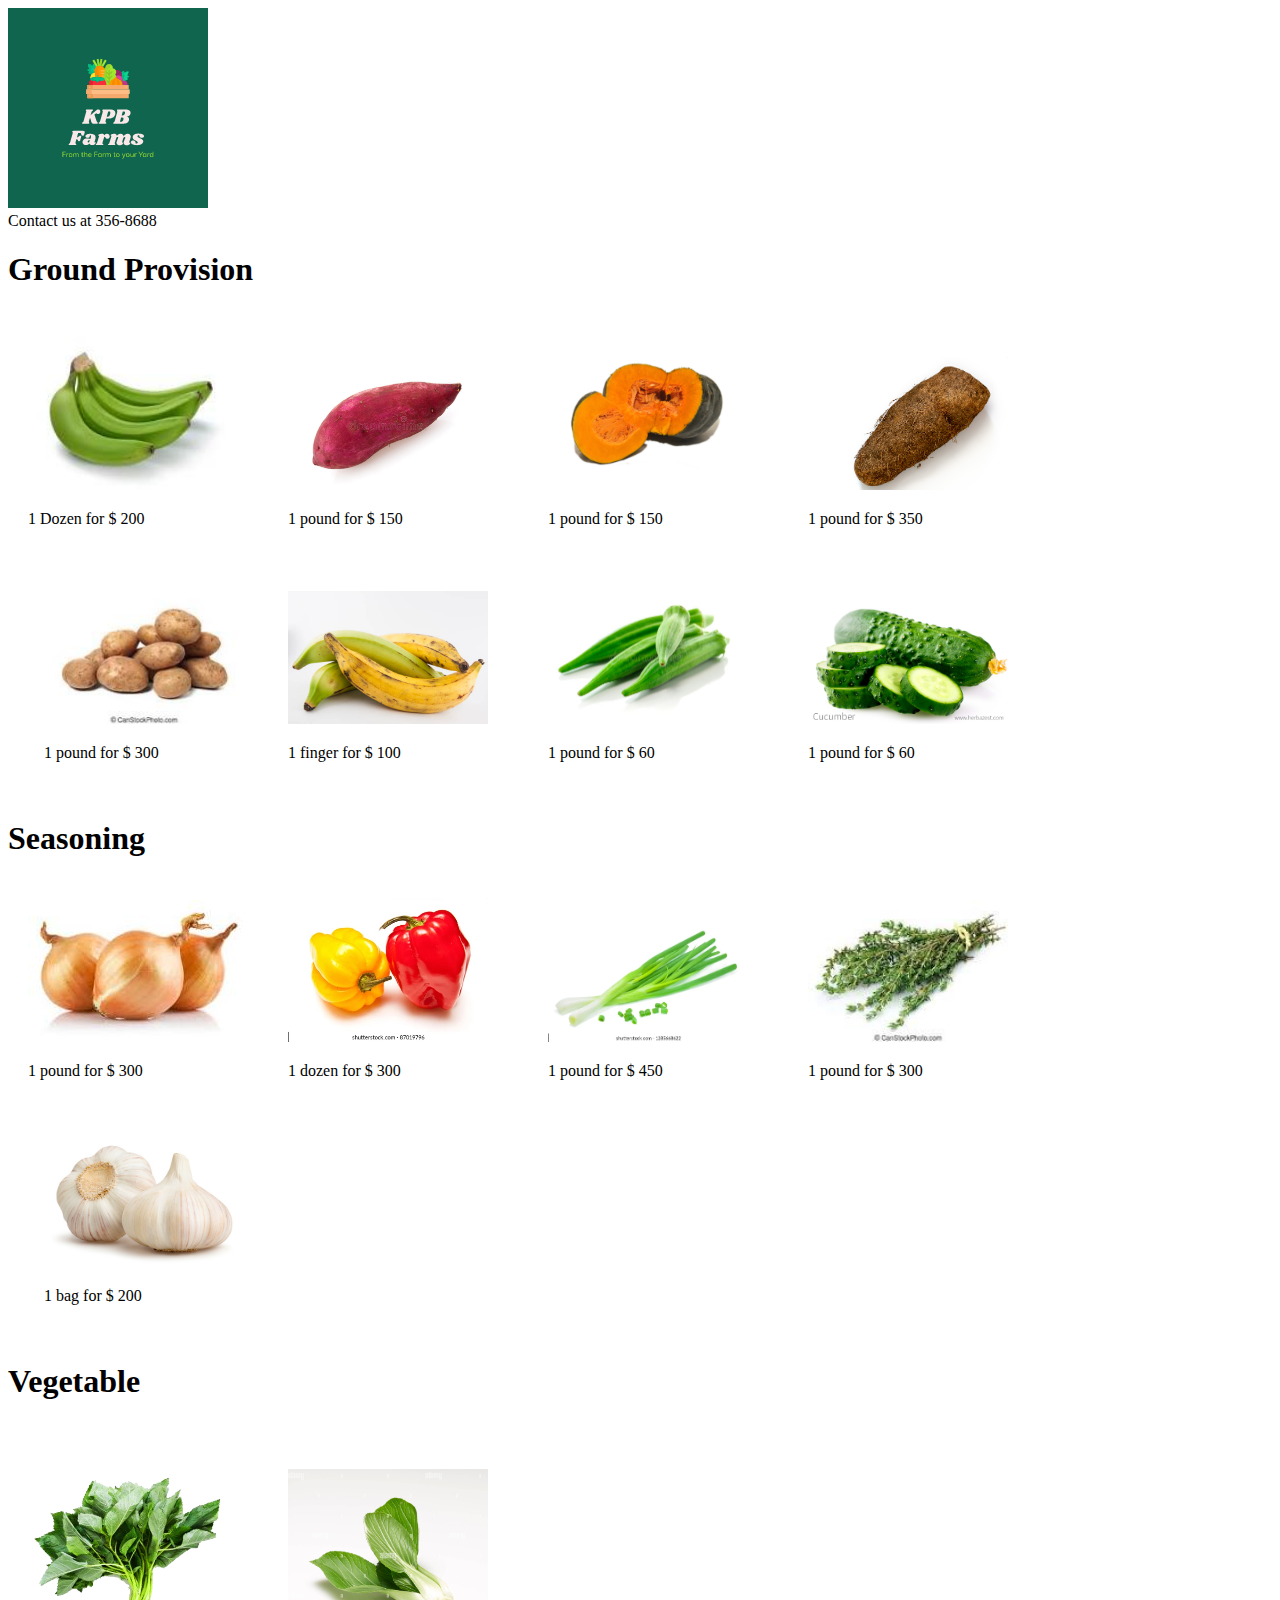
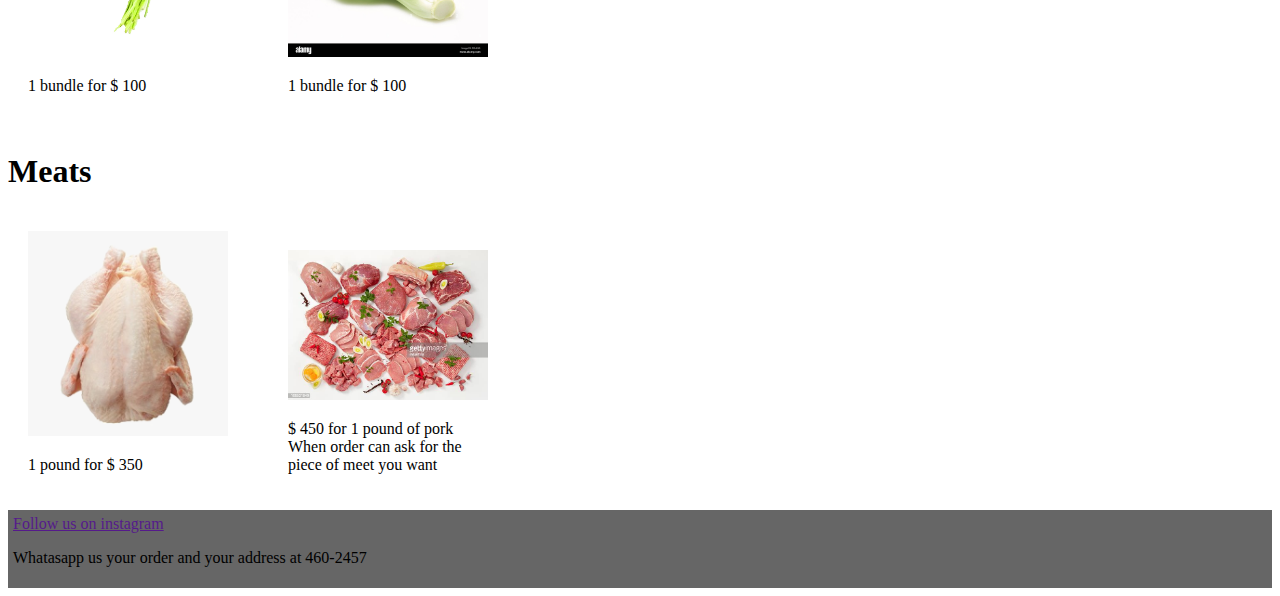
==== web.html @ 059b8197 "Add files via upload" ====
<!DOCTYPE html>
<html>
  <head>
    <title>KPB Farm</title>

    <meta charset="UTF-8" />

    <meta
      name="description"
      content="This show the produce sold by New Vision farm"
    />

    <link rel="icon" href="icon/KPB Farms.png" />

    <link rel="stylesheet" href="styles/web.css" />

    <link rel="stylesheet" href="styles/header.css" />

    <link rel="stylesheet" href="styles/general.csss" />
  </head>
  <body>
      <div class="header">
          <a class="logo"><img src="icon/KPB Farms.png" alt=""></a>
          <div class="header-right">
              Contact us at 356-8688
          </div>
      </div>
  <section>   

      <h1>Ground Provision</h1>
    <div class="green-banana">
      <img class="green-banana-picture" src="Picture/green banana.png" alt="" />
      <p class="price"> 1 Dozen for &#36 200</p>
    </div>

    <div class="potato">
      <img class="potato-picture" src="Picture/sweet-potato.png" alt="" />
      <p class="price"> 1 pound for &#36 150</p>
    </div>

    <div class="pumpkin">
      <img class="pumpkin-picture" src="Picture/pumpkin.png" alt="" />
      <p class="price"> 1 pound for &#36 150</p>
    </div>

    <div class="yam">
      <img class="yellow-yam-picture" src="Picture/yellow-yam.png" alt="" />
      <p class="price"> 1 pound for &#36 350</p>
    </div>

    <div class="irish">
      <img class="irish-picture" src="Picture/irish.png" alt="" />
      <p class="price"> 1 pound for &#36 300</p>
    </div>   

    <div class="plantain">
      <img class="plantain-picture" src="Picture/plantain.png" alt="" />
      <p class="price"> 1 finger for &#36 100</p>
    </div>  

    <div class="okra">
      <img class="okra-picture" src="Picture/okra.jpg" alt="" />
      <p class="price"> 1 pound for &#36 60</p>
    </div>    
    
    <div class="cucumber">
      <img class="cucumber-picture" src="Picture/cucumber.png" alt="" />
      <p class="price"> 1 pound for &#36 60</p>
    </div> 

    <h1>Seasoning</h1>

  <div class="onion">
    <img class="onion-picture" src="Picture/onion.png" alt="" />
    <p class="price"> 1 pound for &#36 300</p>
  </div>

  <div class="peper">
    <img class="pepper-picture" src="Picture/scotch bonnet.webp" alt="" />
    <p class="price"> 1 dozen for &#36 300</p>
  </div>

  <div class="esc">
    <img class="escallion-picture" src="Picture/escallion.png" alt="" />
    <p class="price"> 1 pound for &#36 450</p>
  </div>

  <div class="thyme">
    <img class="thyme-picture" src="Picture/thyme.png" alt="" />
    <p class="price"> 1 pound for &#36 300</p>
  </div>

  <div class="garlic">
    <img class="garlic-picture" src="Picture/garlic.png" alt="" />
    <p class="price"> 1 bag for &#36 200</p>
  </div>

    <h1>Vegetable</h1>

    <div class="callaloo">
      <img class="callaloo-picture" src="Picture/callaloo.png" alt="" />
      <p class="price"> 1 bundle for &#36 100</p>
    </div>    

    <div class="pak-choi">
      <img class="pak-choi-picture" src="Picture/pak choi.png" alt="" />
      <p class="price"> 1 bundle for &#36 100</p>
    </div>

    <h1>Meats</h1>

    <div class="chicken">
      <img class="chicken-picture" src="Picture/chicken.png" alt="" />
      <p class="price"> 1 pound for &#36 350</p>
    </div>     

    <div class="pork">
      <img class="pork-picture" src="Picture/pork.png" alt="" />
      <p class="price">  &#36 450 for 1 pound of pork <br/> When order can ask for the piece of meet you want</p>
    </div> 
    
    <div class="footer-container">
      <div class="footer">
        <div class="footer header footer 1">
           <a href="">Follow us on instagram</a>
          <p>Whatasapp us your order and your address at 460-2457</p>
        </div>
      </div>
    </div>

  </section>

  </body>
</html>
---- styles/web.css ----
.green-banana,
.plantain {
  width: 200px;
  margin-top: 100 px;
  display: inline-block;
  padding: 20px;
}

.yam,
.potato,
.pumpkin,
.irish,
.okra,
.cucumber {
  width: 200px;
  margin-top: 100 px;
  display: inline-block;
  padding: 20px;
  margin-left: 16px;
  size: 20 px;
}

.onion,
.callaloo,
.chicken {
  width: 200px;
  margin-top: 100 px;
  display: inline-block;
  padding: 20px;
}

.peper,
.thyme,
.esc,
.garlic,
.pork {
  width: 200px;
  margin-top: 100 px;
  display: inline-block;
  padding: 20px;
  margin-left: 16px;
  size: 20 px;
}

.pak-choi {
  width: 200px;
  margin-top: 100 px;
  display: inline-block;
  padding: 20px;
  margin-left: 16px;
  size: 20 px;
}

.potato-picture,
.yellow-yam-picture,
.onion,
.pumpkin-picture,
.irish-picture,
.plantain-picture,
.green-banana-picture,
.pepper-picture,
.escallion-picture,
.thyme-picture,
.garlic-picture,
.callaloo-picture,
.okra-picture,
.cucumber-picture,
.pak-choi-picture,
.chicken-picture,
.pork-picture {
  width: 200px;
  height: 200 px;
}
---- styles/header.css ----
header {
  background-color: #666;
  padding: 5px;
  text-align: left;
  font-size: 15px;
  color: white;
  border: 2px solid black;
}
.footer-container {
  background-color: #666;
  padding: 5px;
}
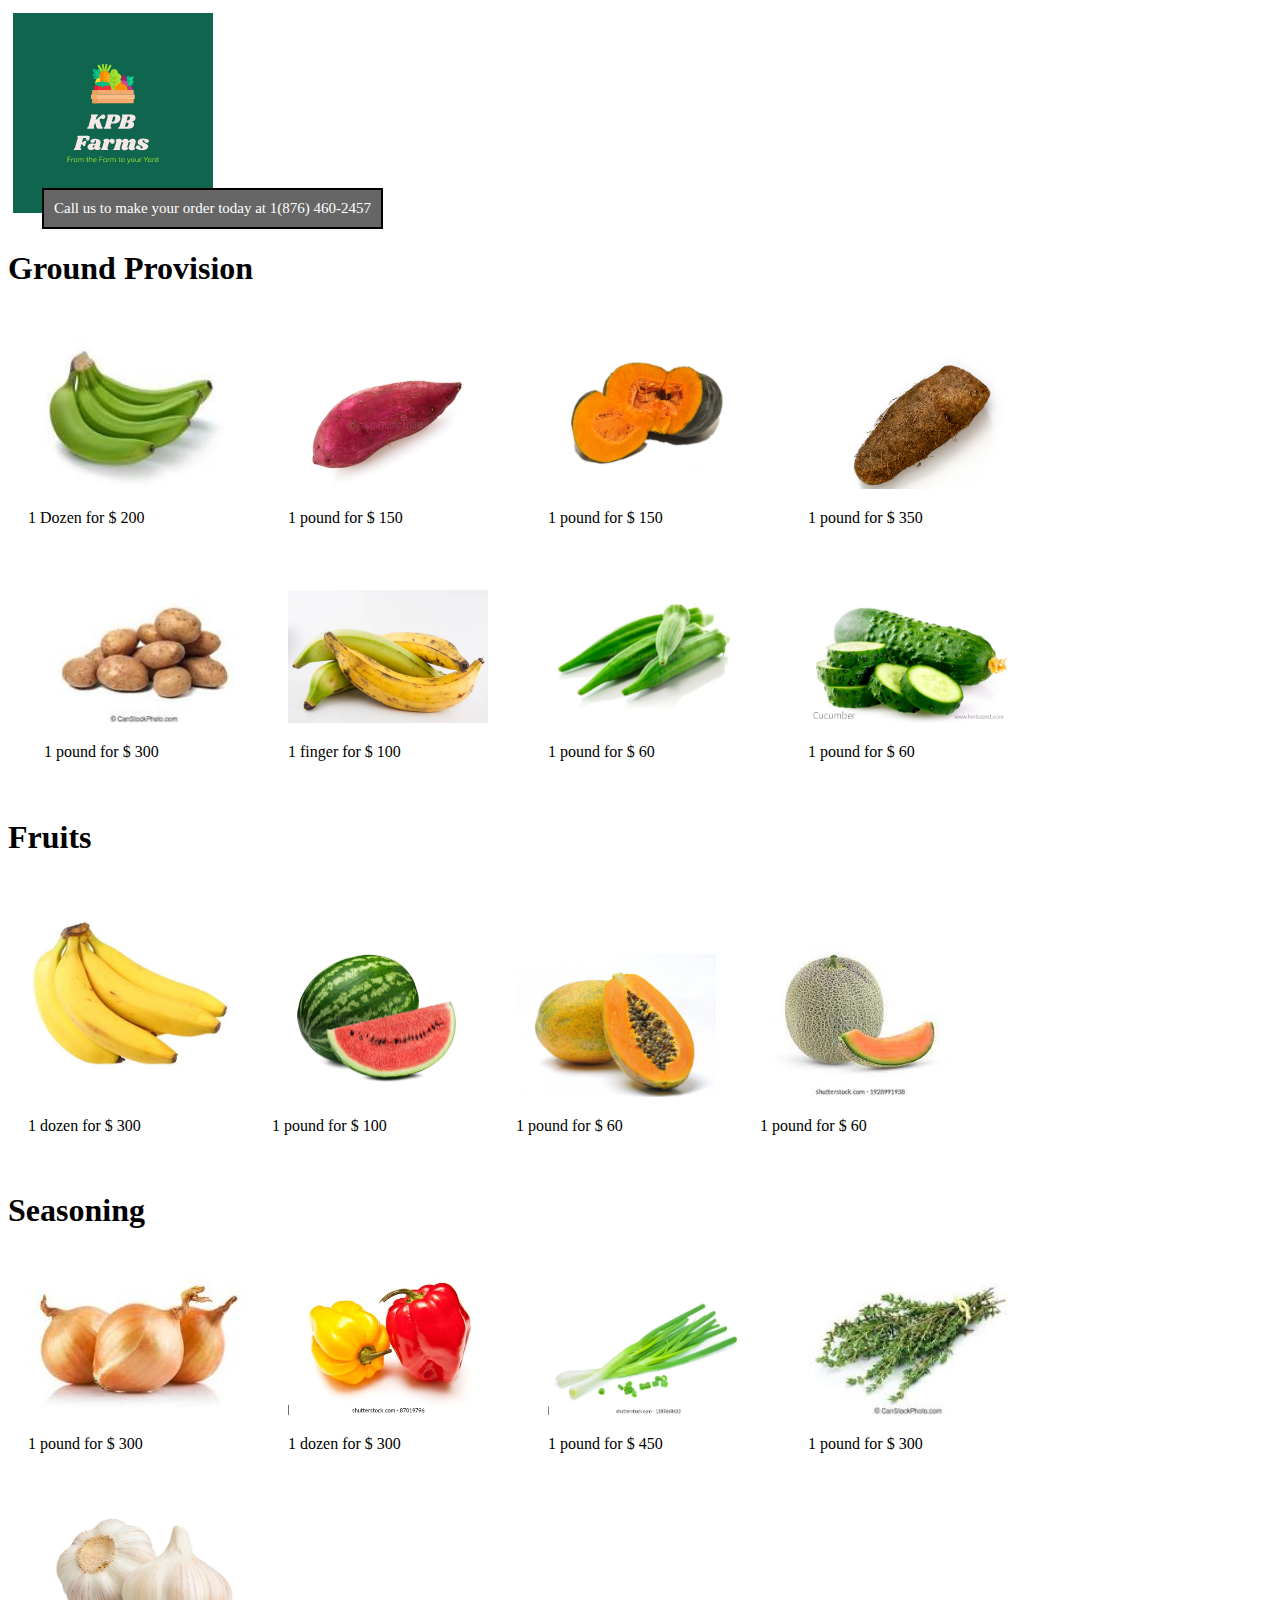
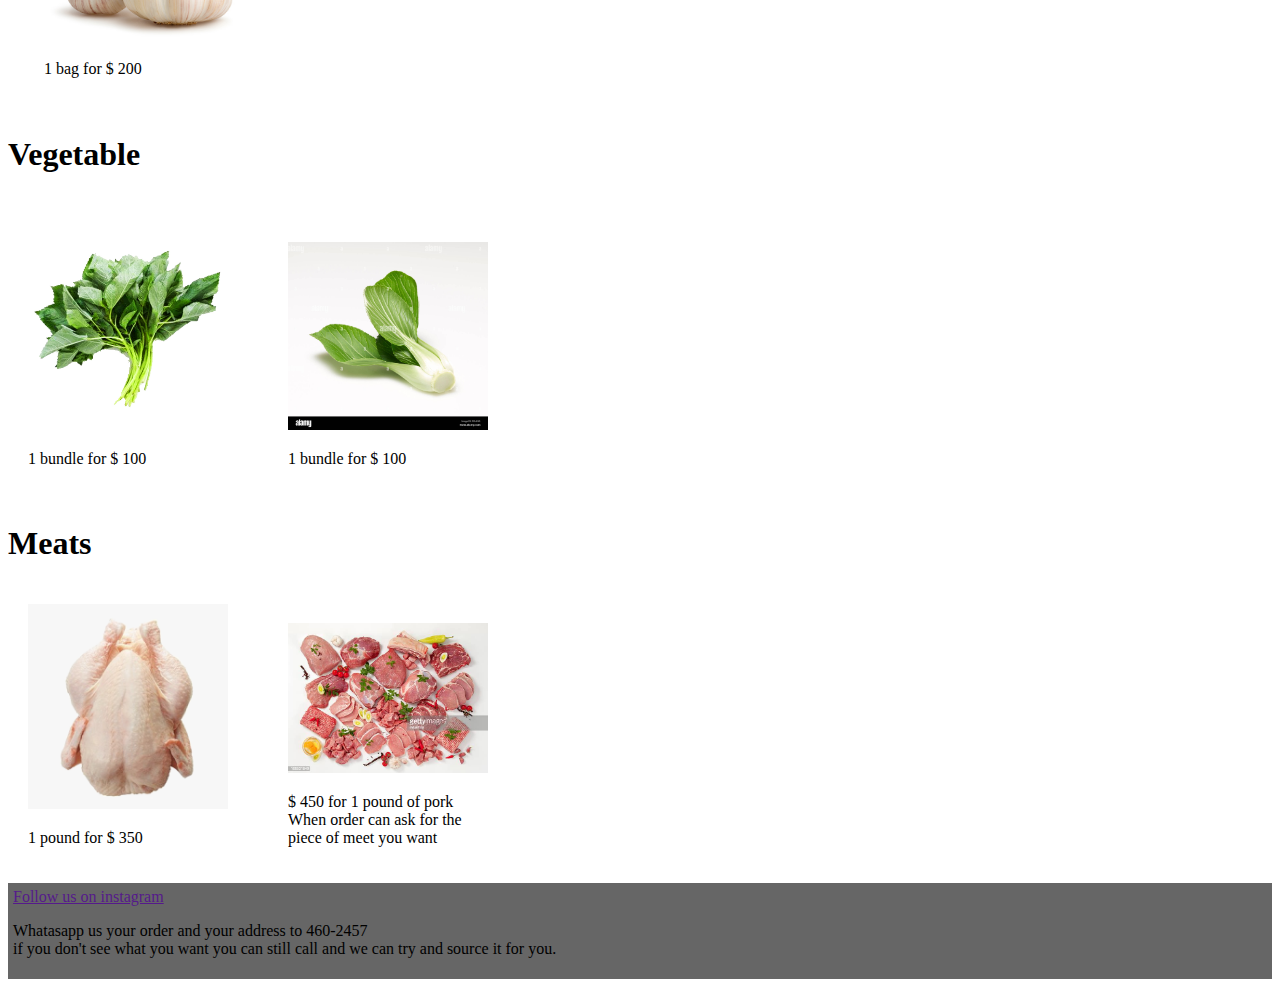
==== commit a2265aa6: "Add files via upload" ====
--- a/web.html
+++ b/web.html
@@ -19,10 +19,10 @@
     <link rel="stylesheet" href="styles/general.csss" />
   </head>
   <body>
-      <div class="header">
-          <a class="logo"><img src="icon/KPB Farms.png" alt=""></a>
-          <div class="header-right">
-              Contact us at 356-8688
+      <div class="header">          
+          <a class="logo"> <img src="icon/KPB Farms.png" alt=""> </a>
+        <div class="header-right">
+              Call us to make your order today at 1(876) 460-2457
           </div>
       </div>
   <section>   
@@ -67,6 +67,30 @@
       <img class="cucumber-picture" src="Picture/cucumber.png" alt="" />
       <p class="price"> 1 pound for &#36 60</p>
     </div> 
+
+
+    <h1>Fruits</h1>
+
+    <div class="ripe-banana">
+      <img class="ripe-banana-picture" src="Picture/ripebanana.png" alt="" />
+      <p class="price"> 1 dozen for &#36 300</p>
+    </div>   
+
+    <div class="melon">
+      <img class="melon-picture" src="Picture/watermelon.png" alt="" />
+      <p class="price"> 1 pound for &#36 100</p>
+    </div>  
+
+    <div class="papaya">
+      <img class="papaya-picture" src="Picture/papaya.png" alt="" />
+      <p class="price"> 1 pound for &#36 60</p>
+    </div>    
+    
+    <div class="canteloupe">
+      <img class="canteloupe-picture" src="Picture/canteloupe.png" alt="" />
+      <p class="price"> 1 pound for &#36 60</p>
+    </div> 
+
 
     <h1>Seasoning</h1>
 
@@ -123,7 +147,10 @@
       <div class="footer">
         <div class="footer header footer 1">
            <a href="">Follow us on instagram</a>
-          <p>Whatasapp us your order and your address at 460-2457</p>
+          <p>Whatasapp us your order and your address to 460-2457 
+            <br/> 
+            if you don't see what you want you can still call and we can try and source it for you.
+          </p>
         </div>
       </div>
     </div>
--- a/styles/web.css
+++ b/styles/web.css
@@ -1,5 +1,6 @@
 .green-banana,
-.plantain {
+.plantain,
+.ripe-banana {
   width: 200px;
   margin-top: 100 px;
   display: inline-block;
@@ -22,7 +23,10 @@
 
 .onion,
 .callaloo,
-.chicken {
+.chicken,
+.melon,
+.papaya,
+.canteloupe {
   width: 200px;
   margin-top: 100 px;
   display: inline-block;
@@ -50,7 +54,6 @@
   margin-left: 16px;
   size: 20 px;
 }
-
 .potato-picture,
 .yellow-yam-picture,
 .onion,
@@ -67,7 +70,11 @@
 .cucumber-picture,
 .pak-choi-picture,
 .chicken-picture,
-.pork-picture {
+.pork-picture,
+.ripe-banana-picture,
+.melon-picture,
+.papaya-picture,
+.canteloupe-picture {
   width: 200px;
   height: 200 px;
 }
--- a/styles/header.css
+++ b/styles/header.css
@@ -1,11 +1,23 @@
-header {
-  background-color: #666;
+.logo {
   padding: 5px;
+  width: 20px;
+  height: 20px;
   text-align: left;
   font-size: 15px;
   color: white;
+  display: inline-block;
+}
+
+.header-right {
+  background-color: #666;
+  padding: 10px;
+  font-size: 15px;
+  color: white;
   border: 2px solid black;
+  align-self: right;
+  display: inline-block;
 }
+
 .footer-container {
   background-color: #666;
   padding: 5px;
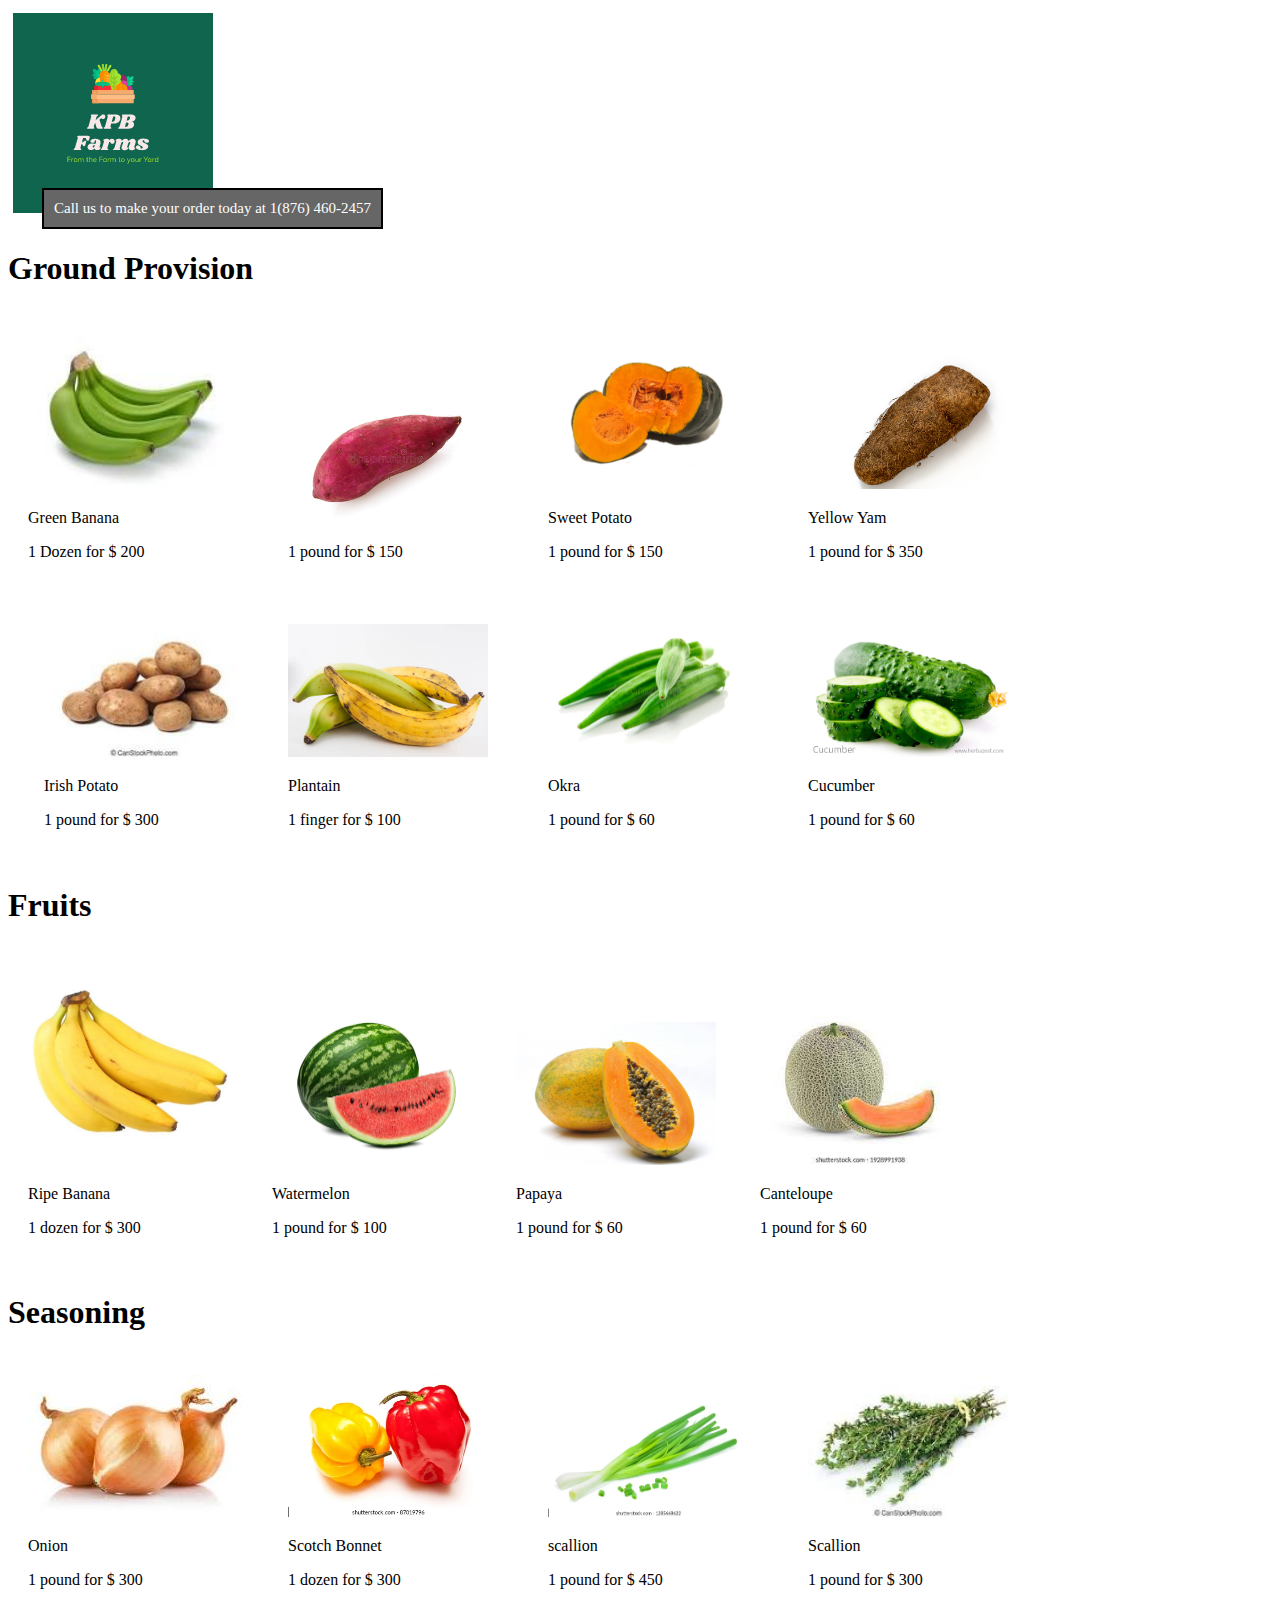
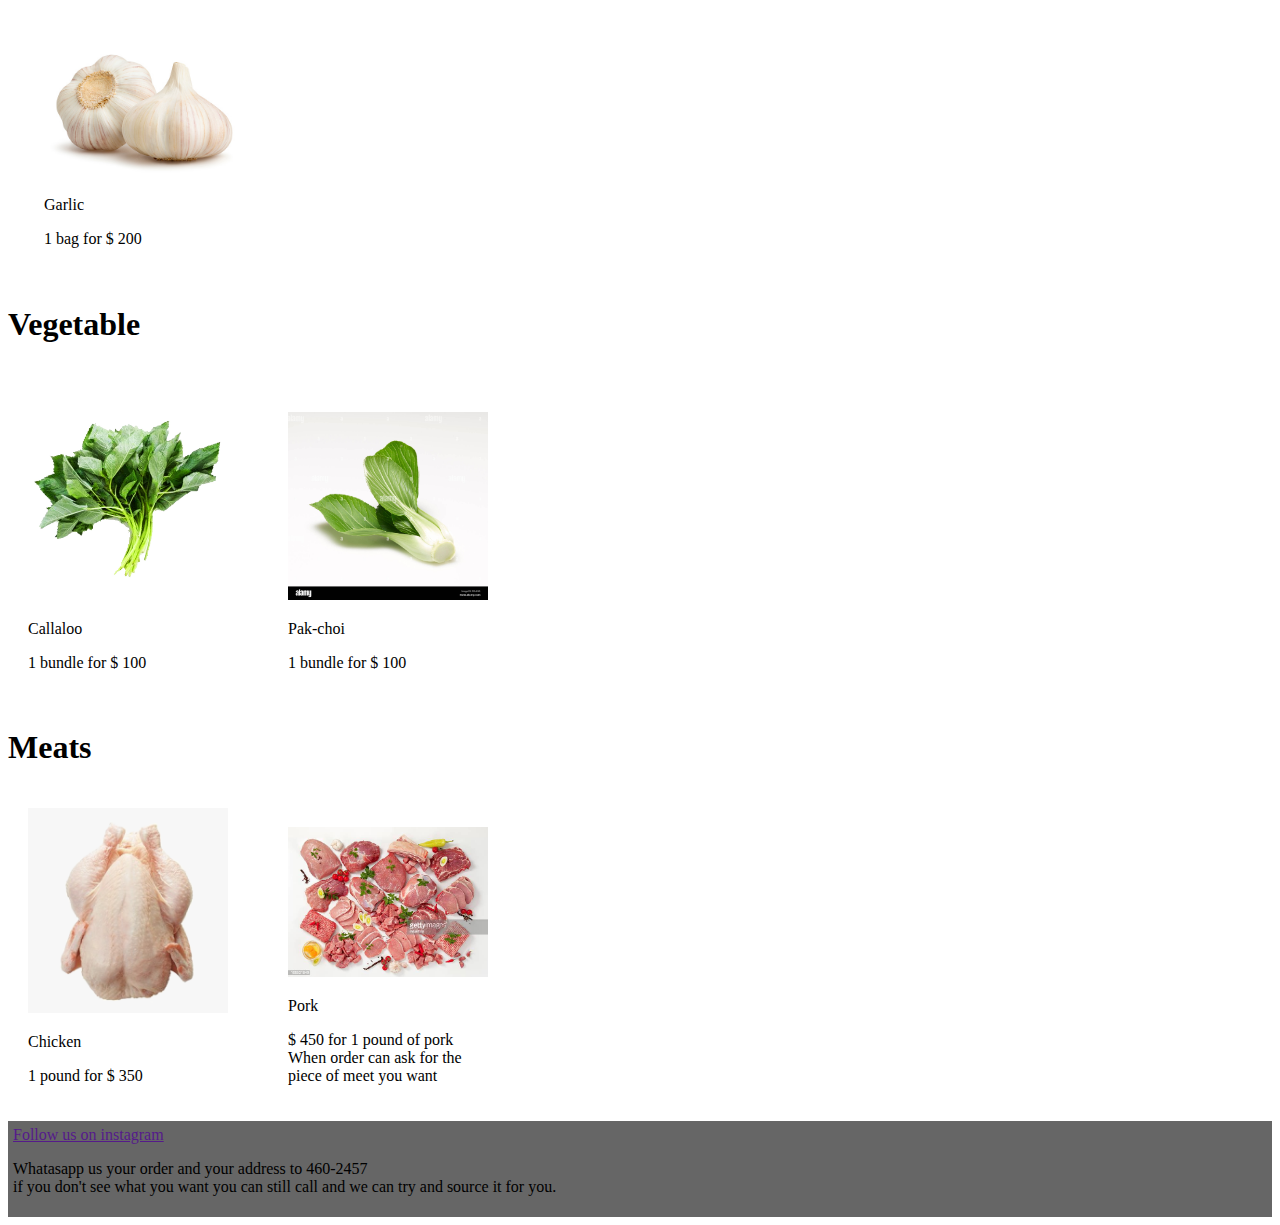
==== commit bf3c05e5: "Update web.html" ====
--- a/web.html
+++ b/web.html
@@ -30,6 +30,7 @@
       <h1>Ground Provision</h1>
     <div class="green-banana">
       <img class="green-banana-picture" src="Picture/green banana.png" alt="" />
+      <p>Green Banana<p>
       <p class="price"> 1 Dozen for &#36 200</p>
     </div>
 
@@ -40,31 +41,37 @@
 
     <div class="pumpkin">
       <img class="pumpkin-picture" src="Picture/pumpkin.png" alt="" />
+      <p>Sweet Potato<p>
       <p class="price"> 1 pound for &#36 150</p>
     </div>
 
     <div class="yam">
       <img class="yellow-yam-picture" src="Picture/yellow-yam.png" alt="" />
+      <p>Yellow Yam<p>
       <p class="price"> 1 pound for &#36 350</p>
     </div>
 
     <div class="irish">
       <img class="irish-picture" src="Picture/irish.png" alt="" />
+      <p>Irish Potato<p>
       <p class="price"> 1 pound for &#36 300</p>
     </div>   
 
     <div class="plantain">
       <img class="plantain-picture" src="Picture/plantain.png" alt="" />
+      <p>Plantain<p>
       <p class="price"> 1 finger for &#36 100</p>
     </div>  
 
     <div class="okra">
       <img class="okra-picture" src="Picture/okra.jpg" alt="" />
+      <p>Okra<p>
       <p class="price"> 1 pound for &#36 60</p>
     </div>    
     
     <div class="cucumber">
       <img class="cucumber-picture" src="Picture/cucumber.png" alt="" />
+      <p>Cucumber<p>
       <p class="price"> 1 pound for &#36 60</p>
     </div> 
 
@@ -73,21 +80,25 @@
 
     <div class="ripe-banana">
       <img class="ripe-banana-picture" src="Picture/ripebanana.png" alt="" />
+      <p>Ripe Banana<p>
       <p class="price"> 1 dozen for &#36 300</p>
     </div>   
 
     <div class="melon">
       <img class="melon-picture" src="Picture/watermelon.png" alt="" />
+      <p>Watermelon<p>
       <p class="price"> 1 pound for &#36 100</p>
     </div>  
 
     <div class="papaya">
       <img class="papaya-picture" src="Picture/papaya.png" alt="" />
+      <p>Papaya<p>
       <p class="price"> 1 pound for &#36 60</p>
     </div>    
     
     <div class="canteloupe">
       <img class="canteloupe-picture" src="Picture/canteloupe.png" alt="" />
+      <p>Canteloupe<p>
       <p class="price"> 1 pound for &#36 60</p>
     </div> 
 
@@ -96,26 +107,31 @@
 
   <div class="onion">
     <img class="onion-picture" src="Picture/onion.png" alt="" />
+    <p>Onion<p>
     <p class="price"> 1 pound for &#36 300</p>
   </div>
 
   <div class="peper">
     <img class="pepper-picture" src="Picture/scotch bonnet.webp" alt="" />
+    <p>Scotch Bonnet<p>
     <p class="price"> 1 dozen for &#36 300</p>
   </div>
 
   <div class="esc">
     <img class="escallion-picture" src="Picture/escallion.png" alt="" />
+    <p>scallion<p>
     <p class="price"> 1 pound for &#36 450</p>
   </div>
 
   <div class="thyme">
     <img class="thyme-picture" src="Picture/thyme.png" alt="" />
+    <p>Scallion<p>
     <p class="price"> 1 pound for &#36 300</p>
   </div>
 
   <div class="garlic">
     <img class="garlic-picture" src="Picture/garlic.png" alt="" />
+    <p>Garlic<p>
     <p class="price"> 1 bag for &#36 200</p>
   </div>
 
@@ -123,11 +139,13 @@
 
     <div class="callaloo">
       <img class="callaloo-picture" src="Picture/callaloo.png" alt="" />
+      <p>Callaloo<p>
       <p class="price"> 1 bundle for &#36 100</p>
     </div>    
 
     <div class="pak-choi">
       <img class="pak-choi-picture" src="Picture/pak choi.png" alt="" />
+      <p>Pak-choi<p>
       <p class="price"> 1 bundle for &#36 100</p>
     </div>
 
@@ -135,11 +153,13 @@
 
     <div class="chicken">
       <img class="chicken-picture" src="Picture/chicken.png" alt="" />
+      <p>Chicken<p>
       <p class="price"> 1 pound for &#36 350</p>
     </div>     
 
     <div class="pork">
       <img class="pork-picture" src="Picture/pork.png" alt="" />
+      <p>Pork<p>
       <p class="price">  &#36 450 for 1 pound of pork <br/> When order can ask for the piece of meet you want</p>
     </div> 
     
